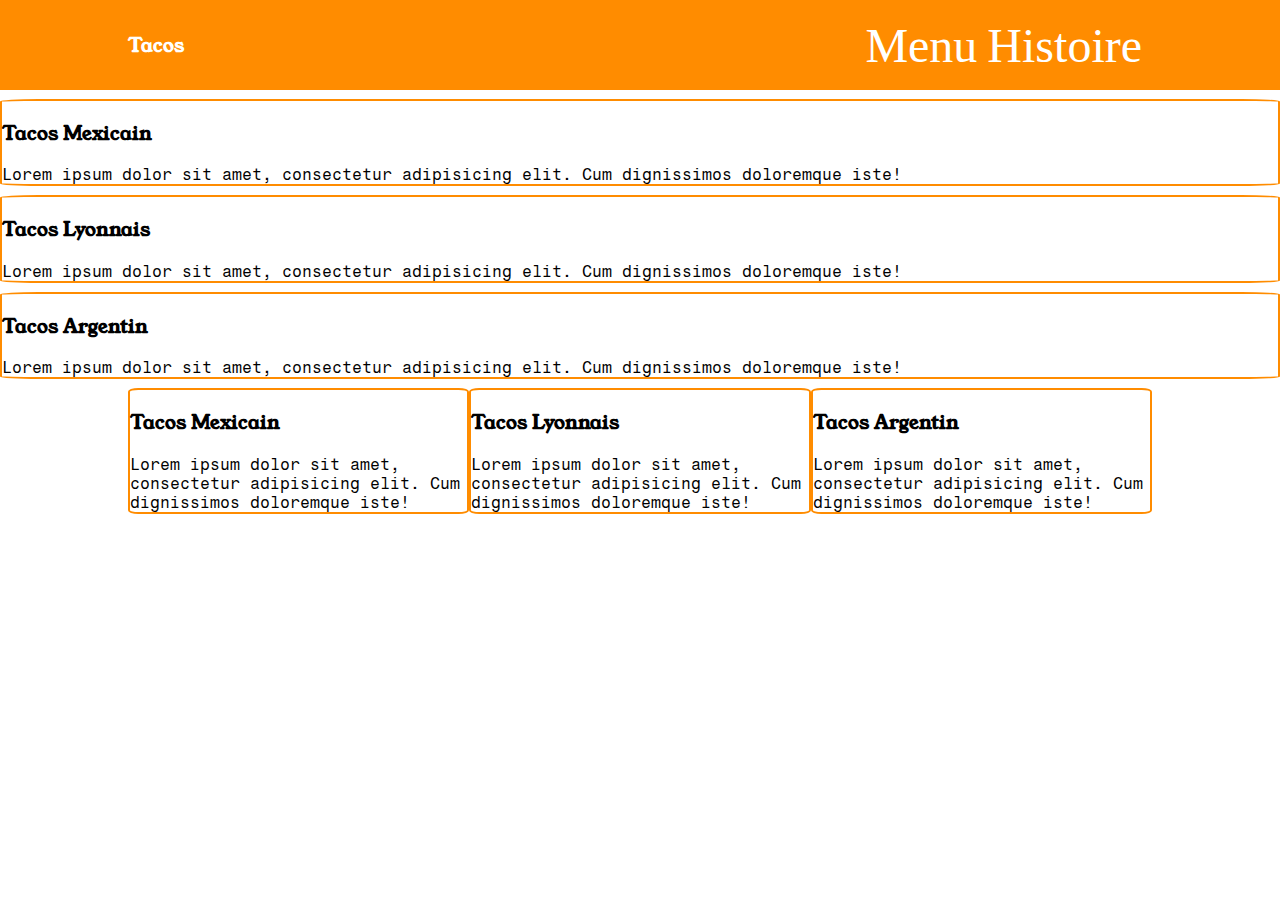
==== index.html @ ccdf4fcf "a" ====
<!doctype html>
<html lang="en">
<head>
    <meta charset="UTF-8">
    <meta name="viewport"
          content="width=device-width, user-scalable=no, initial-scale=1.0, maximum-scale=1.0, minimum-scale=1.0">
    <meta http-equiv="X-UA-Compatible" content="ie=edge">
    <title>Tacos Mobile</title>
    <link rel="stylesheet" href="style.css">
</head>
<body>
    <div class="navBar">
        <span class="logRaclette">
            <h3>Tacos</h3>
        </span>
        <span class="menuBurger">
            <span class="steak"></span>
            <span class="steak"></span>
            <span class="steak"></span>
        </span>
        <span class="menu">
            <a href="#" class="lien">Menu</a>
            <a href="#" class="lien">Histoire</a>
        </span>
    </div>
    <div class="carte">
        <div class="carteTacos">
            <span class="img tacos1"></span>
            <h3 class="typo">Tacos Mexicain</h3>
            <span class="description">Lorem ipsum dolor sit amet, consectetur adipisicing elit. Cum dignissimos doloremque iste!</span>
        </div>
        <div class="carteTacos">
            <span class="img tacos2"></span>
            <h3 class="typo">Tacos Lyonnais</h3>
            <span class="description">Lorem ipsum dolor sit amet, consectetur adipisicing elit. Cum dignissimos doloremque iste!</span>
        </div>
        <div class="carteTacos">
            <span class="img tacos3"></span>
            <h3 class="typo">Tacos Argentin</h3>
            <span class="description">Lorem ipsum dolor sit amet, consectetur adipisicing elit. Cum dignissimos doloremque iste!</span>
        </div>
    </div>

    <div class="cartes">
        <div class="carteTacos">
            <span class="img tacos1"></span>
            <h3 class="typo">Tacos Mexicain</h3>
            <span class="description">Lorem ipsum dolor sit amet, consectetur adipisicing elit. Cum dignissimos doloremque iste!</span>
        </div>
        <div class="carteTacos">
            <span class="img tacos2"></span>
            <h3 class="typo">Tacos Lyonnais</h3>
            <span class="description">Lorem ipsum dolor sit amet, consectetur adipisicing elit. Cum dignissimos doloremque iste!</span>
        </div>
        <div class="carteTacos">
            <span class="img tacos3"></span>
            <h3 class="typo">Tacos Argentin</h3>
            <span class="description">Lorem ipsum dolor sit amet, consectetur adipisicing elit. Cum dignissimos doloremque iste!</span>
        </div>
    </div>
</body>
</html>
---- style.css ----
@import url('https://fonts.googleapis.com/css2?family=Young+Serif&display=swap');
@import url('https://fonts.googleapis.com/css2?family=Fragment+Mono&family=Young+Serif&display=swap');

html body{
    margin:0;
    padding: 0;
    overflow-x: hidden;
}

.navBar{
    background-color: darkorange;
    height: 10vh;
    display: flex;
    align-items: center;
    justify-content: space-between;
    padding-left: 20px;
    padding-right: 20px;
}

.logRaclette{
    color: white;
    font-family: 'Young Serif', serif;
}

.menuBurger{
    height: 60px;
    width : 60px;
    border-radius: 10%;
    border: white 4px solid;
    display: flex;
    flex-direction: column;
    justify-content: space-evenly;
    align-items: center;
}

.steak{
    width: 80%;
    border: white 2px solid;
    border-radius: 10%;
}

.carteTacos{
    border: darkorange 2px solid;
    border-radius: 3%;
    margin-top: 1vh;
}

.typo{
    font-family: 'Young Serif', serif;
}

.img{
    background-position: center;
    background-size: cover;
    background-repeat: no-repeat;
    width: 100%;
    height: 17vh;
}

.tacos1{
    background-image: url("img.png");

}

.description{
    font-family: 'Fragment Mono', monospace;

}

.tacos2{
    background-image: url("img_1.png");
}

.tacos3{
    background-image: url("img_2.png");
}

.menu{
    display: none;
}

@media only screen and (min-width: 900px){
    .menu{
        display: flex;
        justify-content: space-between;
        align-items: center;
        font-size: 3em;
    }
    .navBar{
        padding-right: 10vw;
        padding-left: 10vw;
    }

    .lien{
        text-decoration: none;
        color: white;
        margin-right: 10px;
    }
    .liens{
        display: block
    }

    .cartes{
        display: flex;
        justify-content: space-around;
        align-items: center;
        padding-right: 10vw;
        padding-left: 10vw;
    }

    .menuBurger{
        display: none;
    }

}
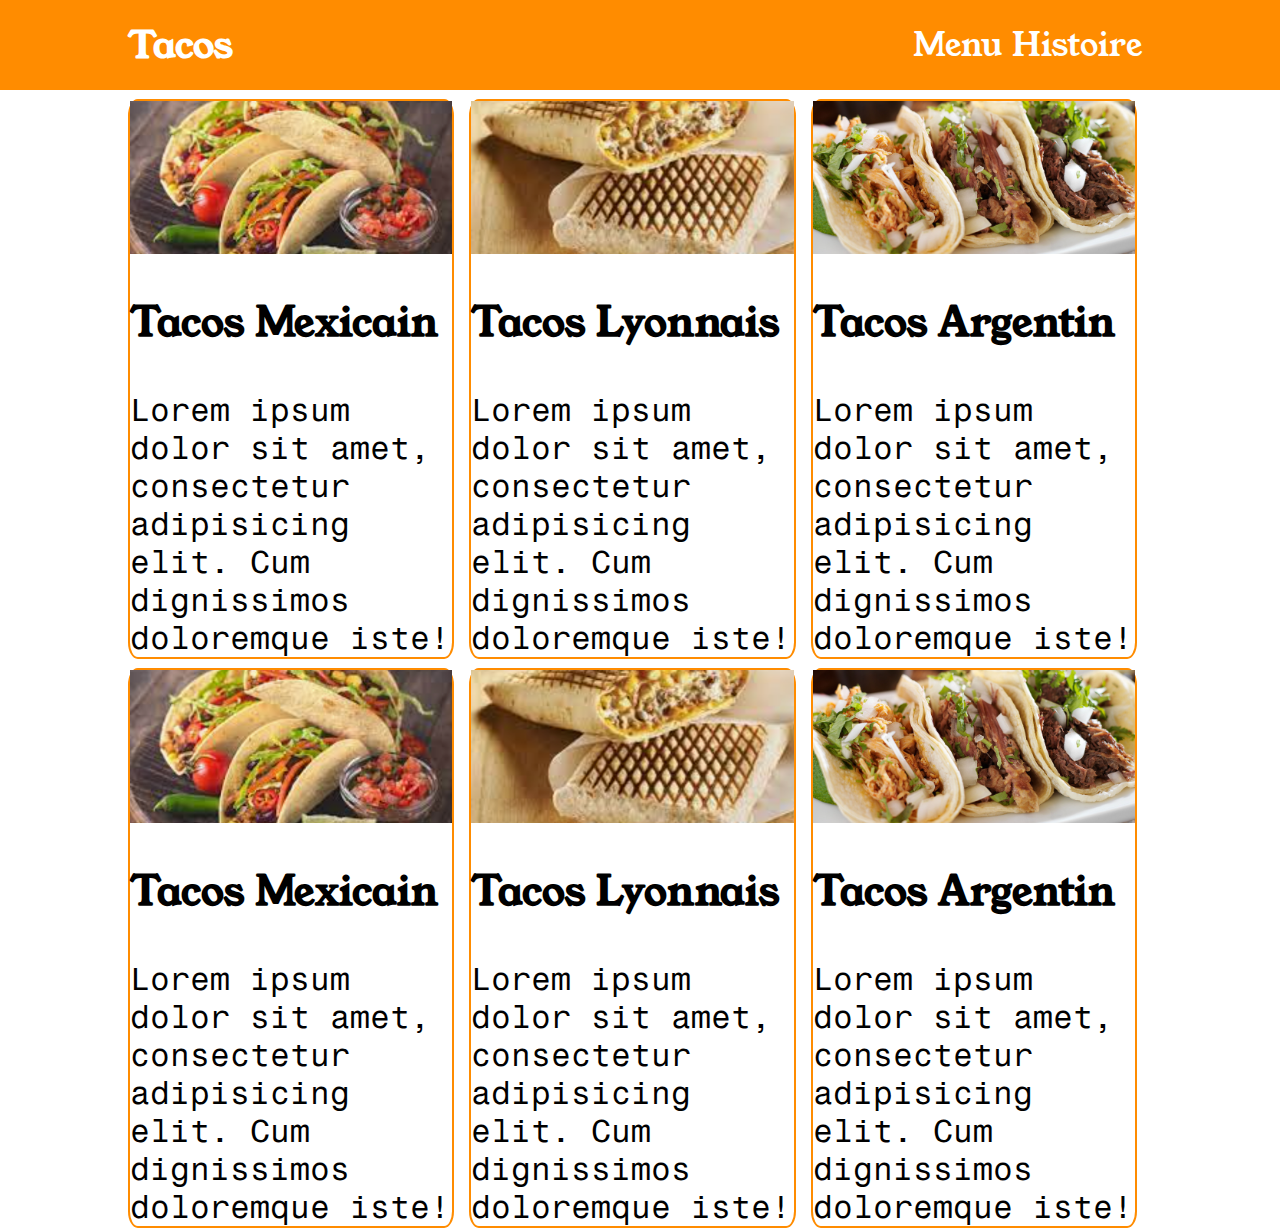
==== commit 38e09637: "fin" ====
--- a/index.html
+++ b/index.html
@@ -41,7 +41,7 @@
         </div>
     </div>
 
-    <div class="cartes">
+    <div class="carte">
         <div class="carteTacos">
             <span class="img tacos1"></span>
             <h3 class="typo">Tacos Mexicain</h3>
--- a/style.css
+++ b/style.css
@@ -40,13 +40,19 @@
 }
 
 .carteTacos{
+    display: flex;
+    flex-direction: column;
     border: darkorange 2px solid;
     border-radius: 3%;
     margin-top: 1vh;
 }
+.description{
+    font-size: 2em;
+}
 
 .typo{
     font-family: 'Young Serif', serif;
+    font-size: 2.5em;
 }
 
 .img{
@@ -59,7 +65,6 @@
 
 .tacos1{
     background-image: url("img.png");
-
 }
 
 .description{
@@ -84,8 +89,13 @@
         display: flex;
         justify-content: space-between;
         align-items: center;
-        font-size: 3em;
+        font-size: 2em;
     }
+
+    .logRaclette{
+        font-size: 2em;
+    }
+
     .navBar{
         padding-right: 10vw;
         padding-left: 10vw;
@@ -95,19 +105,27 @@
         text-decoration: none;
         color: white;
         margin-right: 10px;
+        font-family: 'Young Serif', serif;
     }
+
     .liens{
         display: block
     }
 
-    .cartes{
+    .carte{
         display: flex;
+        flex-direction: row;
         justify-content: space-around;
         align-items: center;
         padding-right: 10vw;
         padding-left: 10vw;
     }
 
+    .carteTacos{
+        margin-right: 15px;
+    }
+
+
     .menuBurger{
         display: none;
     }
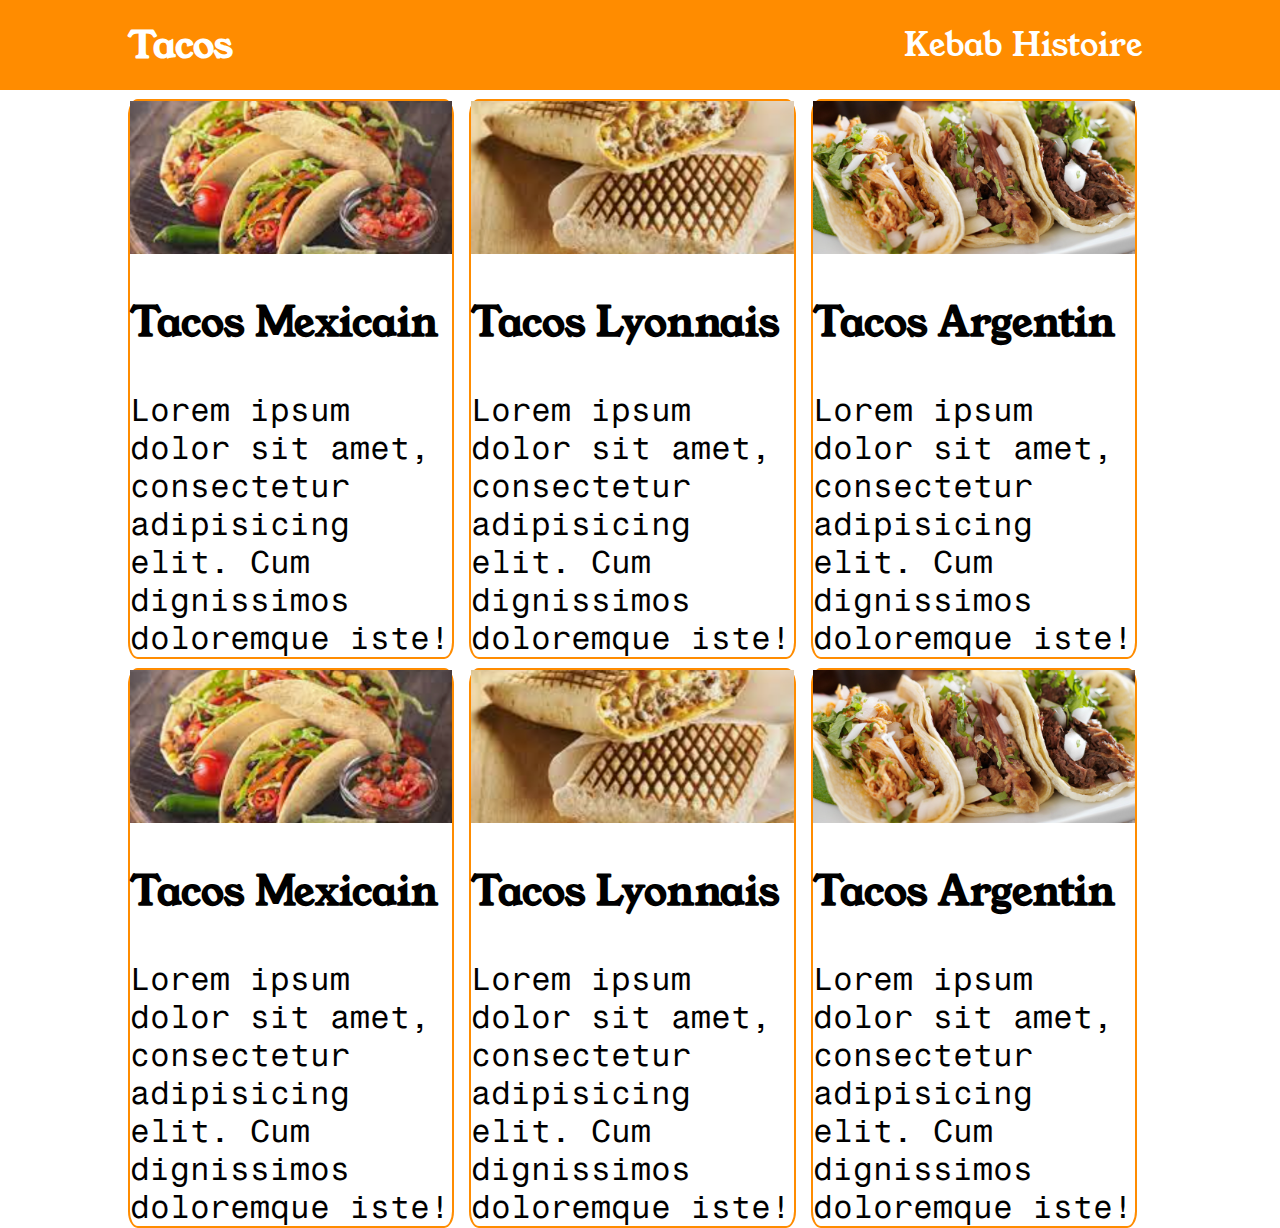
==== commit 39dfff9c: "fin page kebab" ====
--- a/index.html
+++ b/index.html
@@ -19,7 +19,7 @@
             <span class="steak"></span>
         </span>
         <span class="menu">
-            <a href="#" class="lien">Menu</a>
+            <a href="kebab.html" class="lien">Kebab</a>
             <a href="#" class="lien">Histoire</a>
         </span>
     </div>
